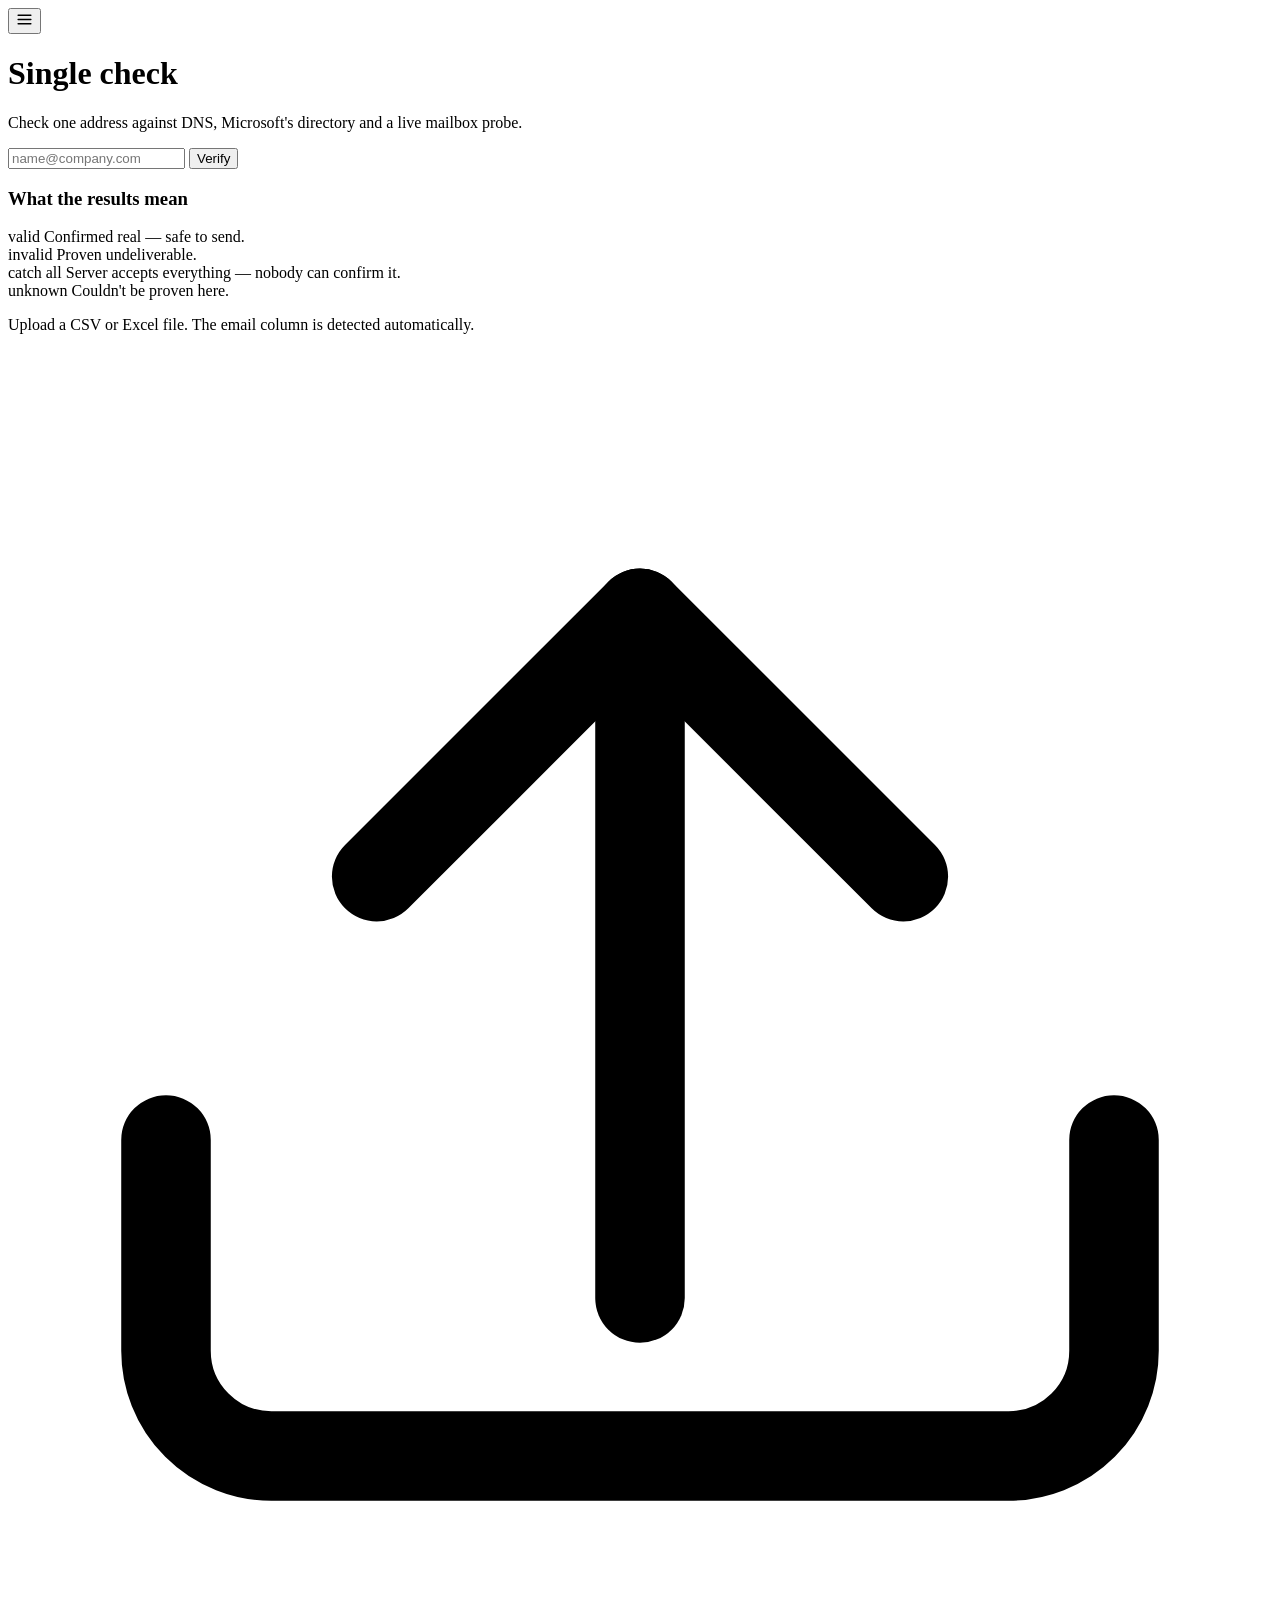
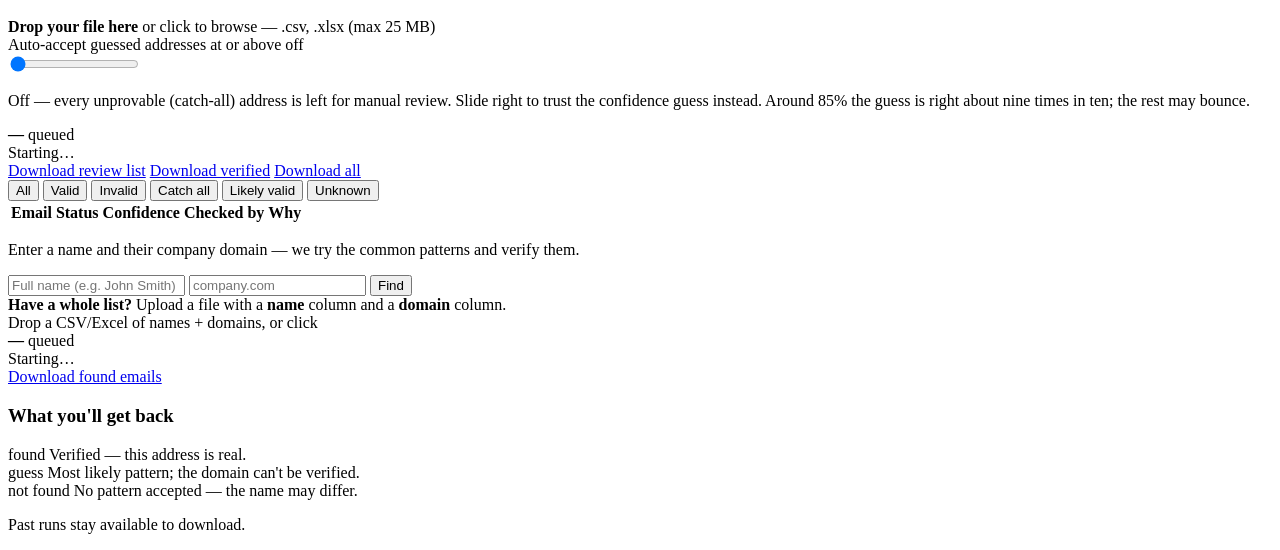
==== webapp/static/index.html @ b09b1a52 "Xomexo: self-hosted email verification and finder A verification engine plus a full web app: verify " ====
<!DOCTYPE html>
<html lang="en">
<head>
<meta charset="utf-8">
<meta name="viewport" content="width=device-width, initial-scale=1">
<title>Xomexo — Email Verification</title>
<link rel="icon" href="data:image/svg+xml,<svg xmlns='http://www.w3.org/2000/svg' viewBox='0 0 100 100'><rect width='100' height='100' rx='24' fill='%231f6feb'/><path d='M28 52l16 16 30-32' stroke='white' stroke-width='10' fill='none' stroke-linecap='round' stroke-linejoin='round'/></svg>">
<link rel="stylesheet" href="/static/app.css">
</head>
<body>

<div class="shell">

  <!--SIDEBAR-->

  <!-- ===================== MAIN ===================== -->
  <div class="app-main">
    <header class="app-head">
      <button class="ghost side-toggle" id="sideToggle" title="Menu">
        <svg viewBox="0 0 24 24" width="17" height="17" fill="none" stroke="currentColor" stroke-width="2" stroke-linecap="round"><path d="M3 6h18M3 12h18M3 18h18"/></svg>
      </button>
      <h1 id="pageTitle">Single check</h1>
      <div class="spacer"></div>
      <span class="muted" id="acctEmail"></span>
    </header>

    <div class="app-body">

      <!-- ---------- SINGLE ---------- -->
      <section id="view-single" class="view active">
        <p class="sub">Check one address against DNS, Microsoft's directory and a live mailbox probe.</p>
        <form id="singleForm" class="checkbox-row" autocomplete="off">
          <input id="singleInput" type="text" placeholder="name@company.com" spellcheck="false" required>
          <button type="submit" id="singleBtn">Verify</button>
        </form>
        <div id="singleResult" class="result hidden"></div>
        <div class="legend">
          <h3>What the results mean</h3>
          <div class="legend-grid">
            <div><span class="pill valid">valid</span> Confirmed real — safe to send.</div>
            <div><span class="pill invalid">invalid</span> Proven undeliverable.</div>
            <div><span class="pill catch_all">catch all</span> Server accepts everything — nobody can confirm it.</div>
            <div><span class="pill unknown">unknown</span> Couldn't be proven here.</div>
          </div>
        </div>
      </section>

      <!-- ---------- BULK ---------- -->
      <section id="view-bulk" class="view">
        <p class="sub">Upload a CSV or Excel file. The email column is detected automatically.</p>

        <div id="dropzone" class="dropzone">
          <div class="dz-inner">
            <div class="dz-icon"><svg viewBox="0 0 24 24" fill="none" stroke="currentColor" stroke-width="1.7" stroke-linecap="round" stroke-linejoin="round"><path d="M21 15v4a2 2 0 0 1-2 2H5a2 2 0 0 1-2-2v-4"/><path d="M7 10l5-5 5 5"/><path d="M12 5v13"/></svg></div>
            <strong>Drop your file here</strong>
            <span>or click to browse — .csv, .xlsx (max 25&nbsp;MB)</span>
          </div>
          <input id="fileInput" type="file" accept=".csv,.xlsx,.xlsm,.txt" hidden>
        </div>

        <div class="threshold-box">
          <div class="threshold-head">
            <label for="threshold">Auto-accept guessed addresses at or above</label>
            <output id="threshValue">off</output>
          </div>
          <input type="range" id="threshold" min="0" max="100" step="5" value="0">
          <p class="muted" id="threshHelp">Off — every unprovable (catch-all) address is left for
            manual review. Slide right to trust the confidence guess instead. Around 85% the guess
            is right about nine times in ten; the rest may bounce.</p>
        </div>

        <div id="jobPanel" class="panel hidden">
          <div class="panel-head">
            <strong id="jobName">—</strong>
            <span id="jobStatus" class="pill">queued</span>
          </div>
          <div class="progress"><div id="jobBar" class="bar"></div></div>
          <div id="jobStage" class="muted">Starting…</div>

          <div id="jobDonut" class="donut-wrap hidden"></div>

          <div id="jobActions" class="actions hidden">
            <a id="dlClearout" class="btn" href="#">Download review list</a>
            <a id="dlResolved" class="btn ghost" href="#">Download verified</a>
            <a id="dlAll" class="btn ghost" href="#">Download all</a>
          </div>
        </div>

        <div id="resultsPanel" class="panel hidden">
          <div class="filters">
            <button class="chip active" data-filter="">All</button>
            <button class="chip" data-filter="valid">Valid</button>
            <button class="chip" data-filter="invalid">Invalid</button>
            <button class="chip" data-filter="catch_all">Catch all</button>
            <button class="chip" data-filter="likely_valid">Likely valid</button>
            <button class="chip" data-filter="unknown">Unknown</button>
          </div>
          <div class="table-wrap">
            <table id="resultsTable">
              <thead><tr><th>Email</th><th>Status</th><th>Confidence</th><th>Checked by</th><th>Why</th></tr></thead>
              <tbody></tbody>
            </table>
          </div>
          <div id="resultsMore" class="muted"></div>
        </div>
      </section>

      <!-- ---------- FIND ---------- -->
      <section id="view-find" class="view">
        <p class="sub">Enter a name and their company domain — we try the common patterns and verify them.</p>
        <form id="findForm" class="find-form" autocomplete="off">
          <input id="findName" type="text" placeholder="Full name (e.g. John Smith)" required>
          <input id="findDomain" type="text" placeholder="company.com" spellcheck="false" required>
          <button type="submit" id="findBtn">Find</button>
        </form>
        <div id="findResult" class="result hidden"></div>

        <div class="bulk-find-box">
          <strong>Have a whole list?</strong>
          <span class="muted">Upload a file with a <b>name</b> column and a <b>domain</b> column.</span>
          <div class="dropzone" id="dzFind">
            <div class="dz-inner">
              <span>Drop a CSV/Excel of names + domains, or click</span>
            </div>
            <input type="file" id="fileFind" accept=".csv,.xlsx,.xlsm,.txt" hidden>
          </div>
        </div>

        <div id="findJobPanel" class="panel hidden">
          <div class="panel-head">
            <strong id="findJobName">—</strong>
            <span id="findJobStatus" class="pill">queued</span>
          </div>
          <div class="progress"><div id="findJobBar" class="bar"></div></div>
          <div id="findJobStage" class="muted">Starting…</div>
          <div id="findJobActions" class="actions hidden">
            <a id="dlFind" class="btn" href="#">Download found emails</a>
          </div>
        </div>

        <div class="legend">
          <h3>What you'll get back</h3>
          <div class="legend-grid">
            <div><span class="pill valid">found</span> Verified — this address is real.</div>
            <div><span class="pill catch_all">guess</span> Most likely pattern; the domain can't be verified.</div>
            <div><span class="pill invalid">not found</span> No pattern accepted — the name may differ.</div>
          </div>
        </div>
      </section>

      <!-- ---------- HISTORY ---------- -->
      <section id="view-history" class="view">
        <p class="sub">Past runs stay available to download.</p>
        <div id="historyList" class="history"></div>
      </section>

    </div>
  </div>
</div>

<script src="/static/app.js"></script>
</body>
</html>
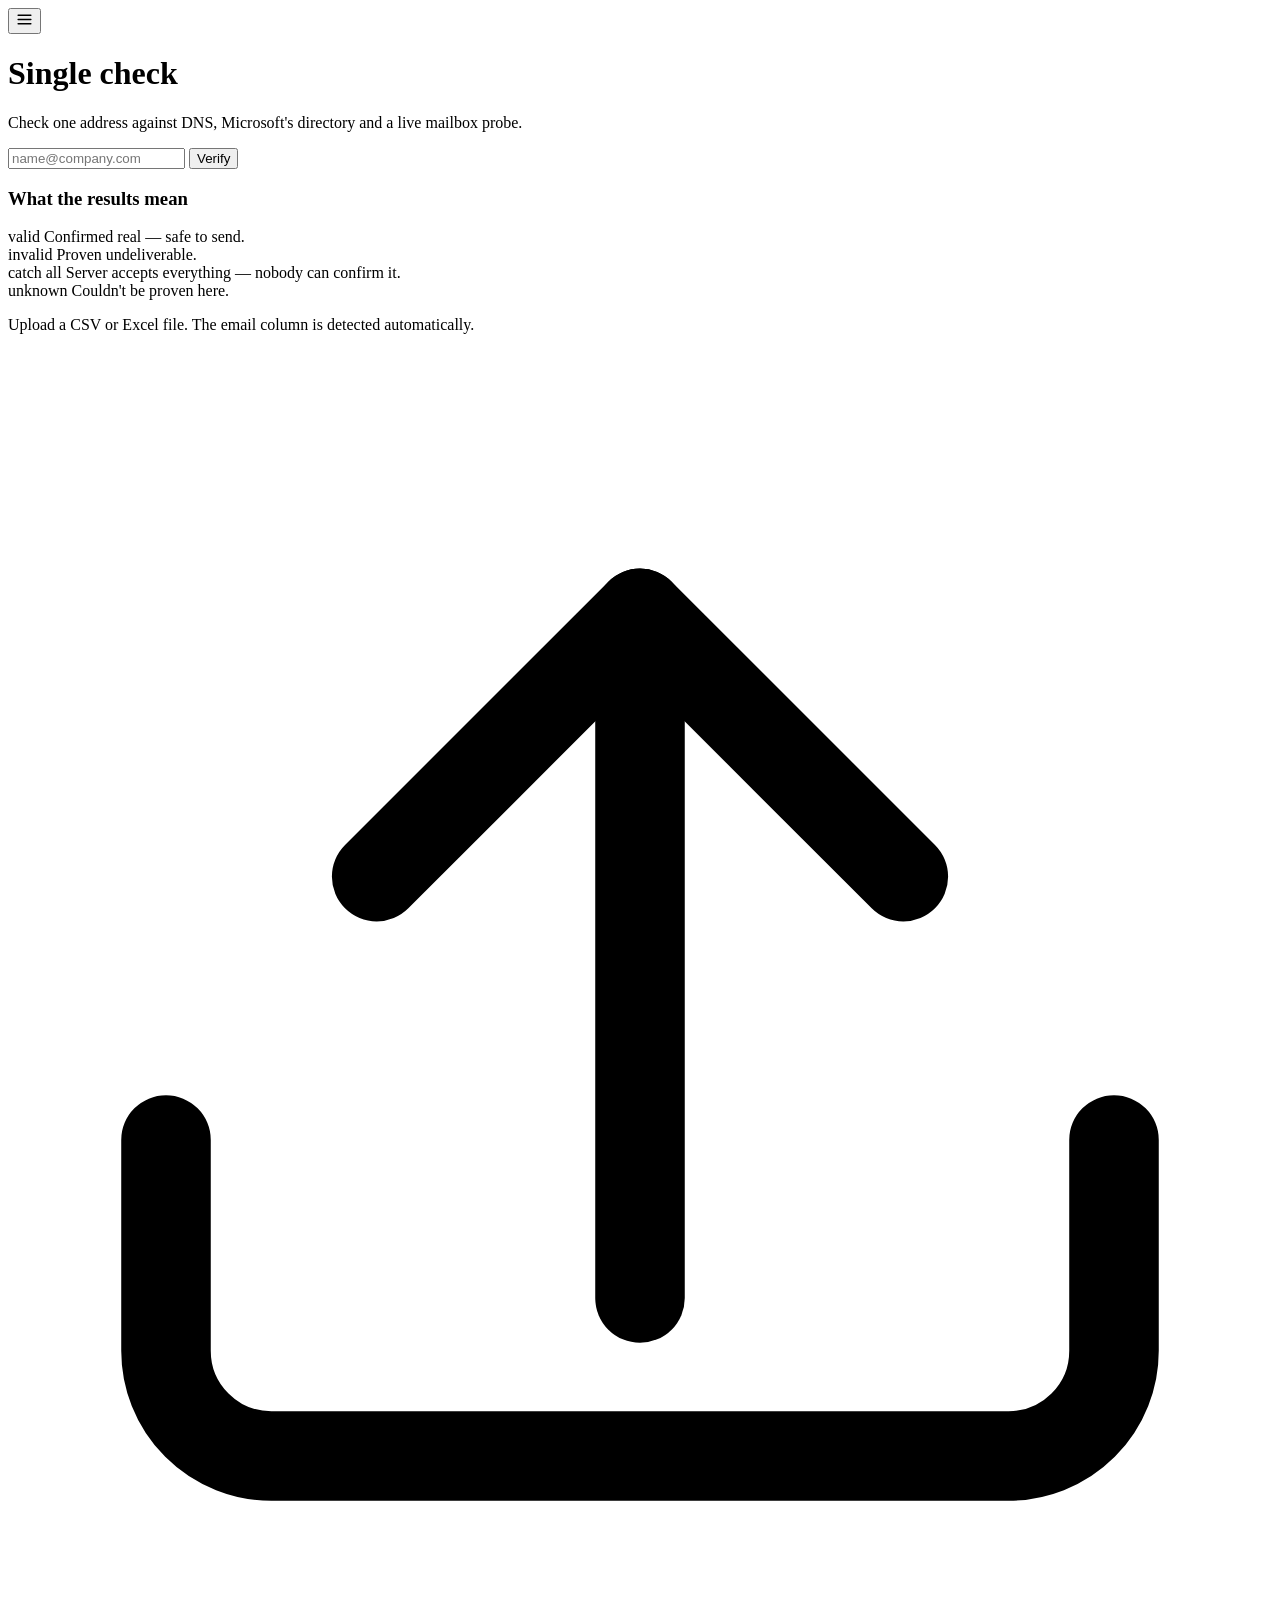
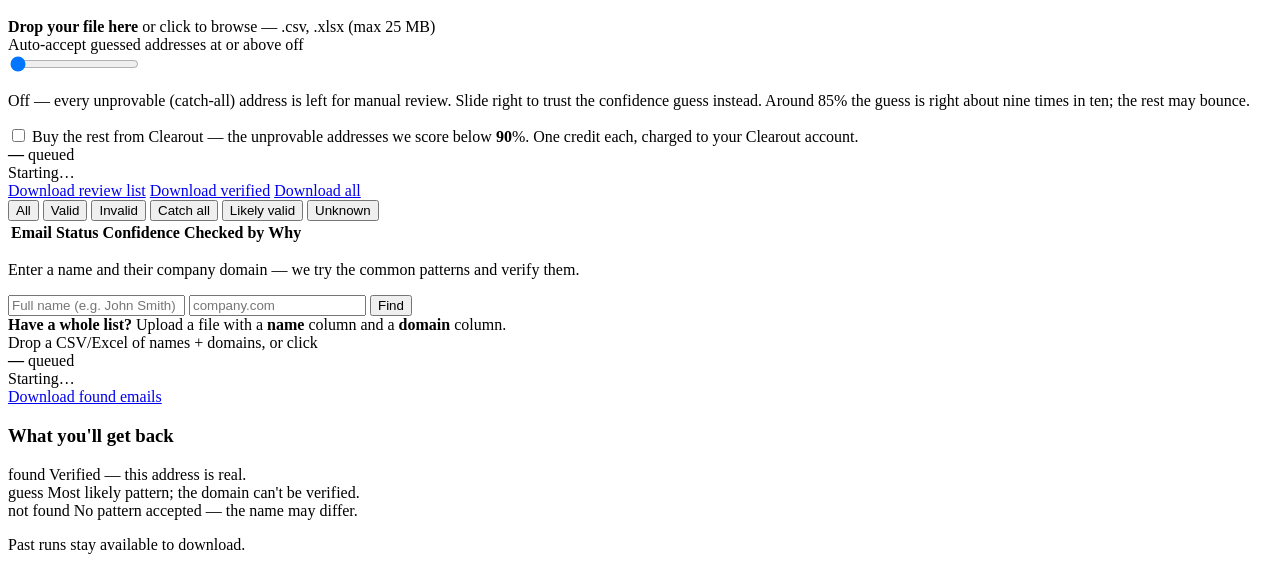
==== commit d4130a5b: "Clearout as tier 4, for the unproven tail below the confidence line The engine has documented a vend" ====
--- a/webapp/static/index.html
+++ b/webapp/static/index.html
@@ -67,6 +67,13 @@
           <p class="muted" id="threshHelp">Off — every unprovable (catch-all) address is left for
             manual review. Slide right to trust the confidence guess instead. Around 85% the guess
             is right about nine times in ten; the rest may bounce.</p>
+
+          <label class="clearout-row hidden" id="clearoutRow">
+            <input type="checkbox" id="useClearout">
+            <span>Buy the rest from Clearout — the unprovable addresses we score below
+              <b id="clearoutLine">90</b>%. One credit each, charged to your Clearout
+              account.</span>
+          </label>
         </div>
 
         <div id="jobPanel" class="panel hidden">
@@ -151,7 +158,7 @@
       <!-- ---------- HISTORY ---------- -->
       <section id="view-history" class="view">
         <p class="sub">Past runs stay available to download.</p>
-        <div id="historyList" class="history"></div>
+        <div id="historyList"></div>
       </section>
 
     </div>
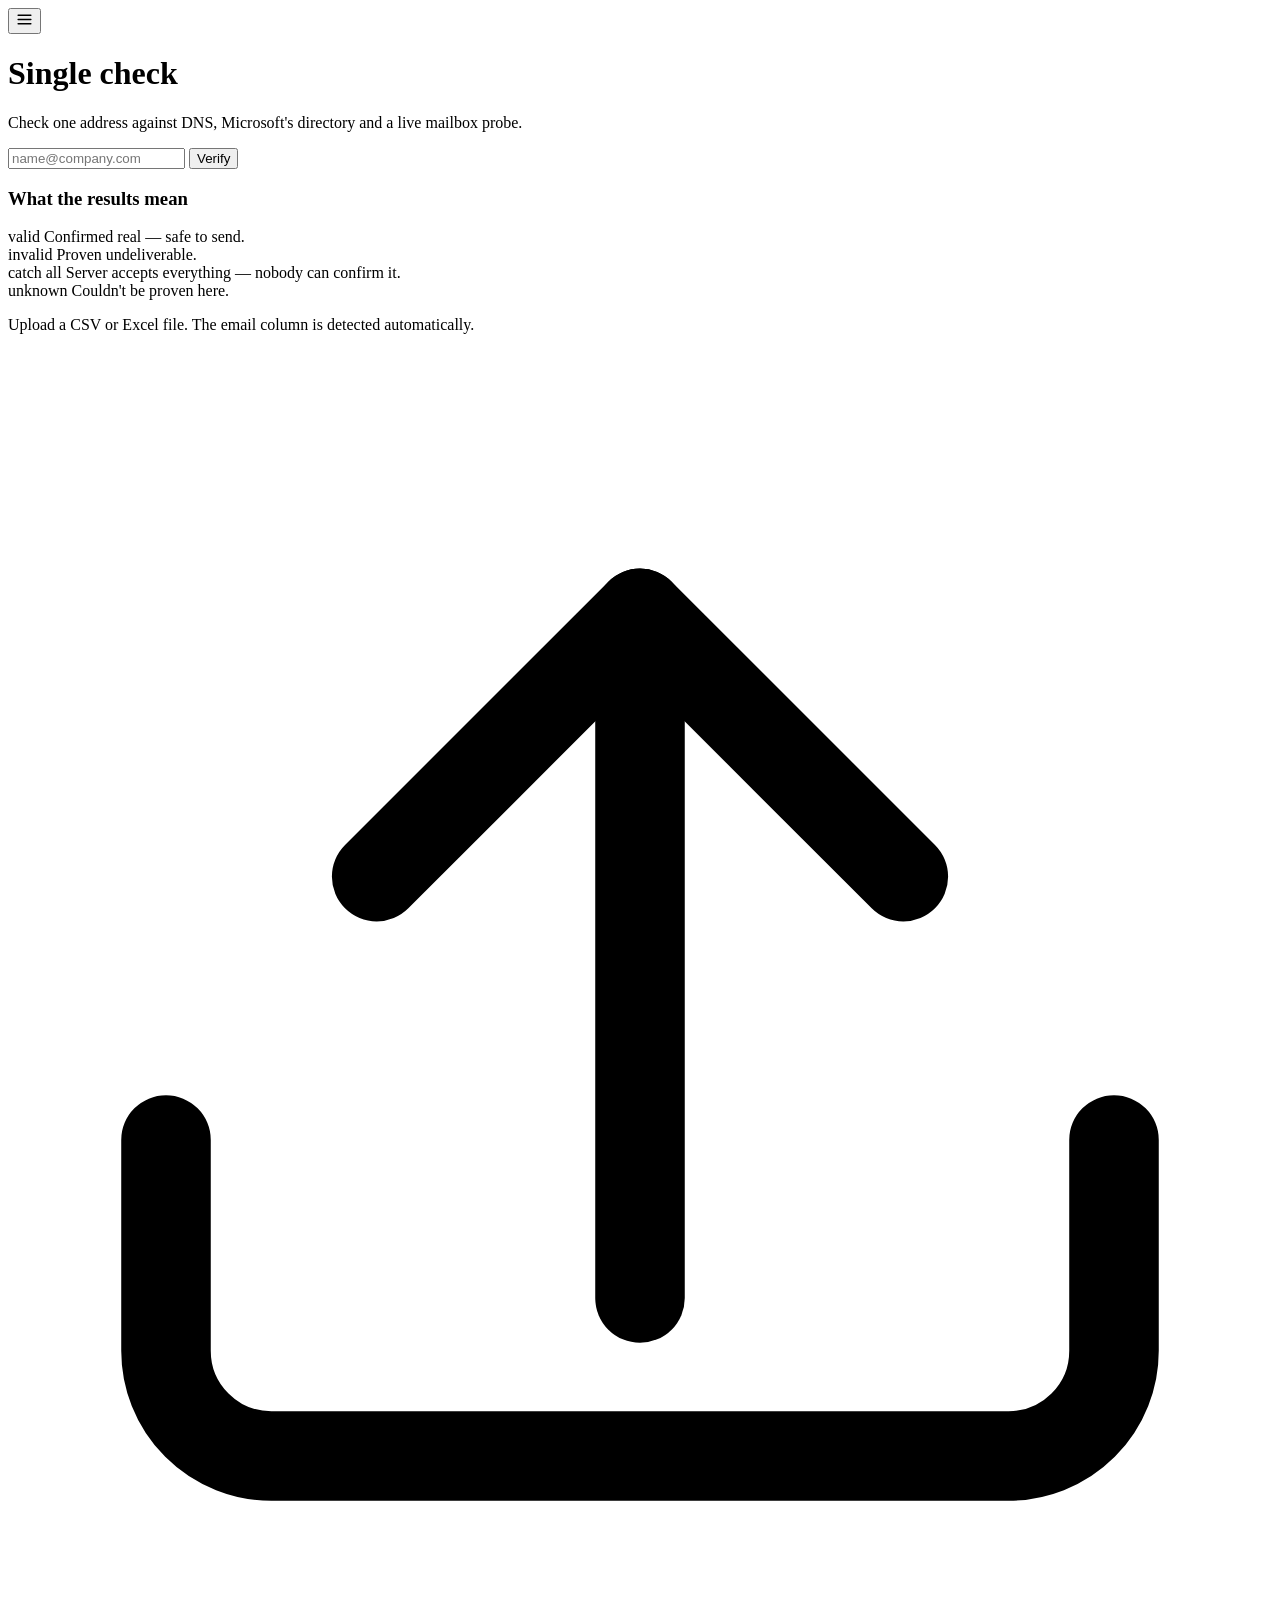
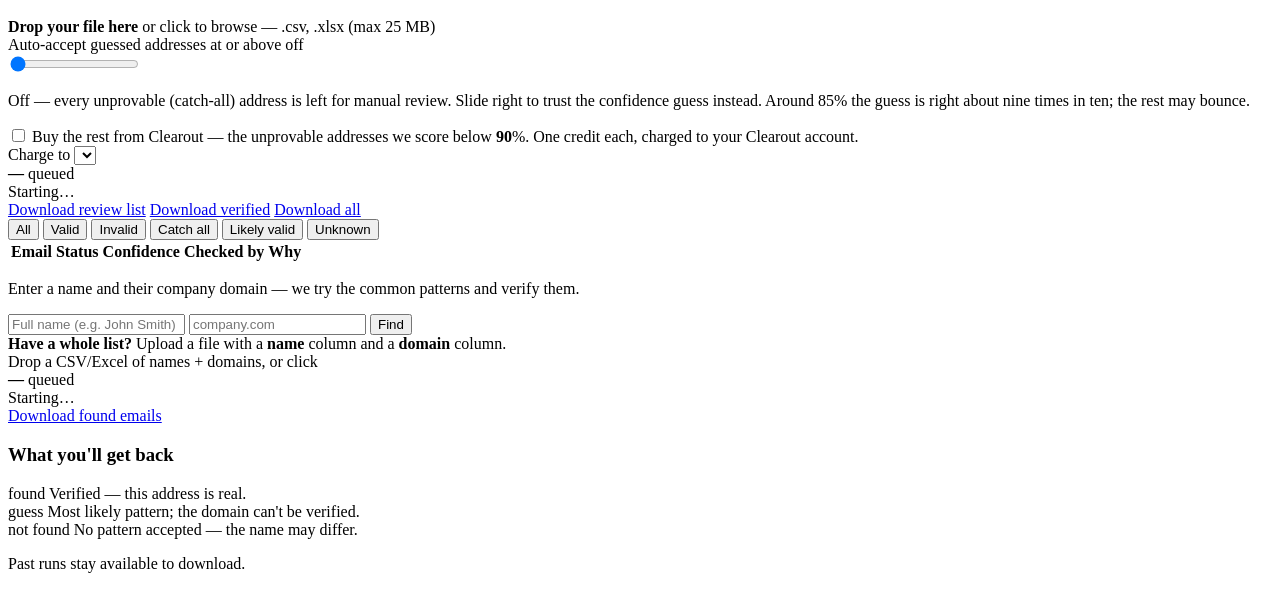
==== commit 8587e184: "Pick which Clearout pool pays, per job Follow-up to the previous commit, which read the requirement " ====
--- a/webapp/static/index.html
+++ b/webapp/static/index.html
@@ -3,7 +3,7 @@
 <head>
 <meta charset="utf-8">
 <meta name="viewport" content="width=device-width, initial-scale=1">
-<title>Xomexo — Email Verification</title>
+<title>Inboxx — Email Verification</title>
 <link rel="icon" href="data:image/svg+xml,<svg xmlns='http://www.w3.org/2000/svg' viewBox='0 0 100 100'><rect width='100' height='100' rx='24' fill='%231f6feb'/><path d='M28 52l16 16 30-32' stroke='white' stroke-width='10' fill='none' stroke-linecap='round' stroke-linejoin='round'/></svg>">
 <link rel="stylesheet" href="/static/app.css">
 </head>
@@ -74,6 +74,10 @@
               <b id="clearoutLine">90</b>%. One credit each, charged to your Clearout
               account.</span>
           </label>
+          <div class="clearout-key hidden" id="clearoutKeyRow">
+            <label for="clearoutKey">Charge to</label>
+            <select id="clearoutKey"></select>
+          </div>
         </div>
 
         <div id="jobPanel" class="panel hidden">
